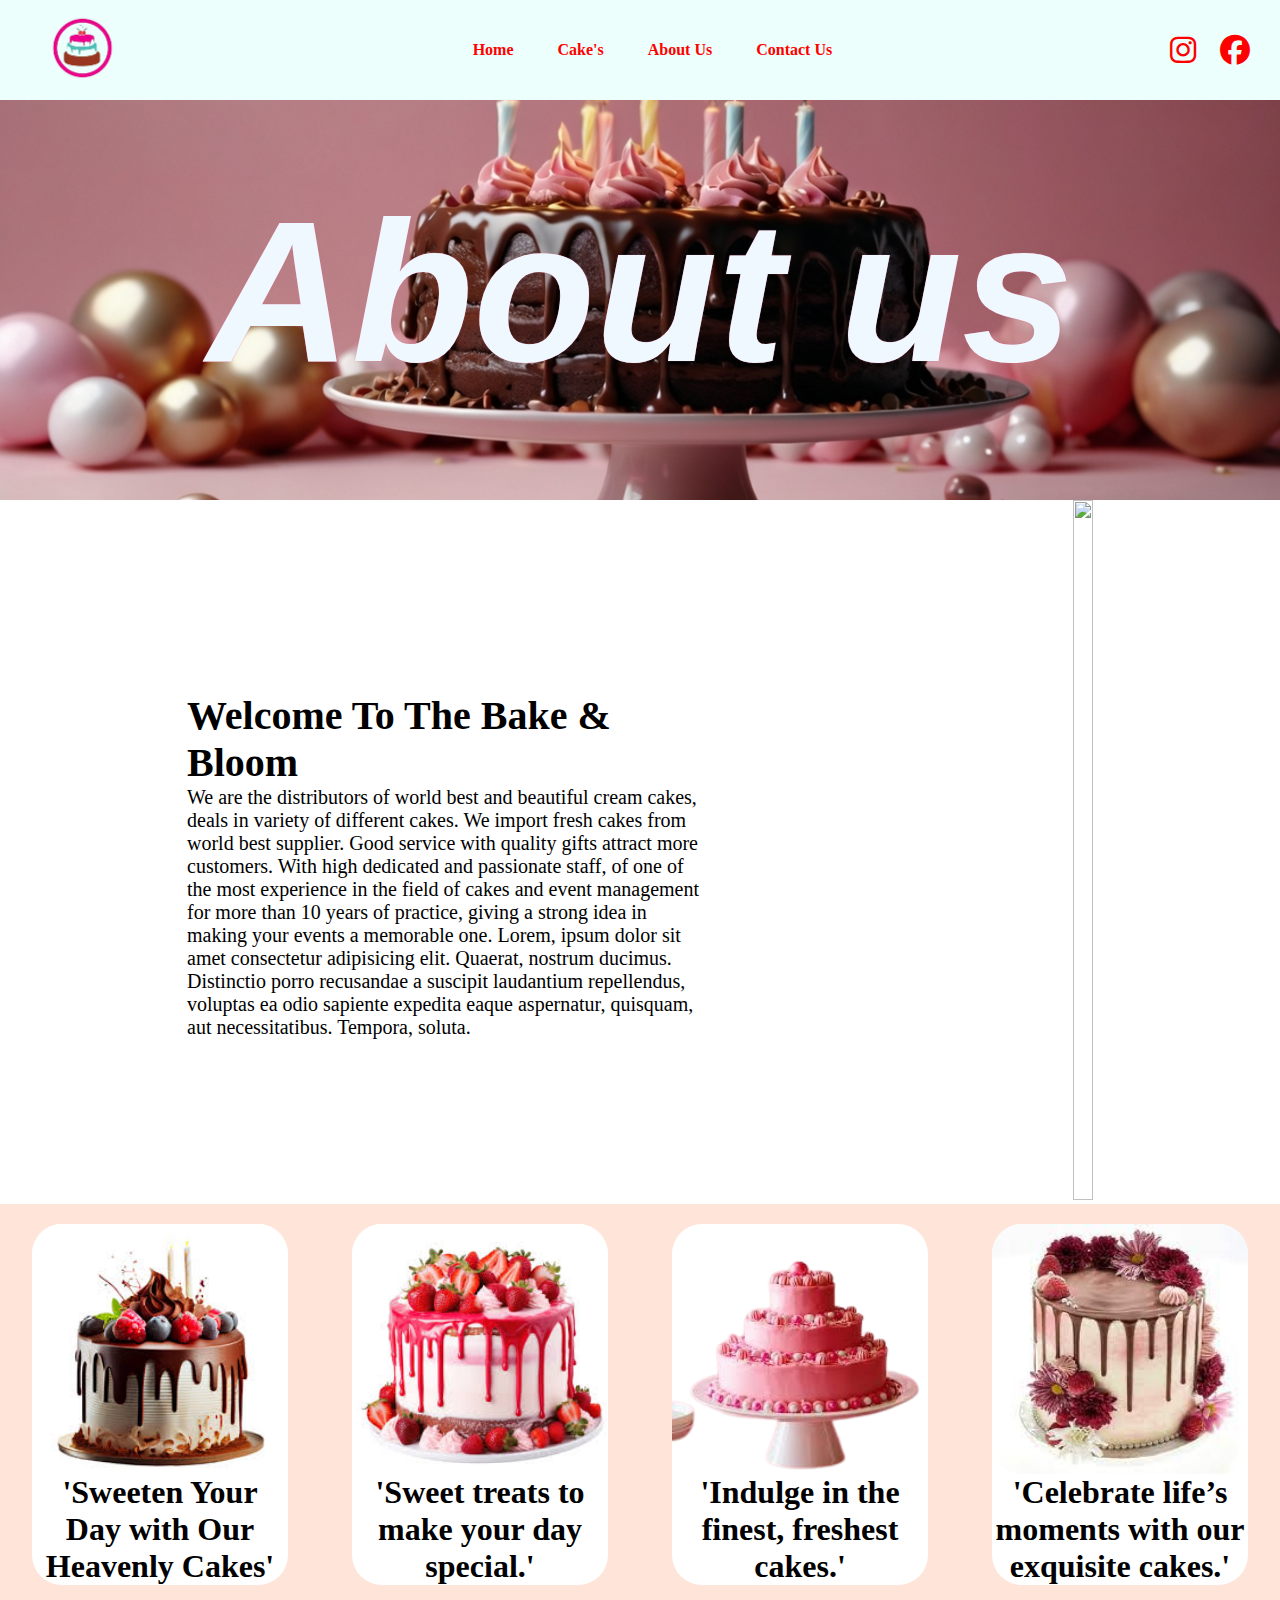
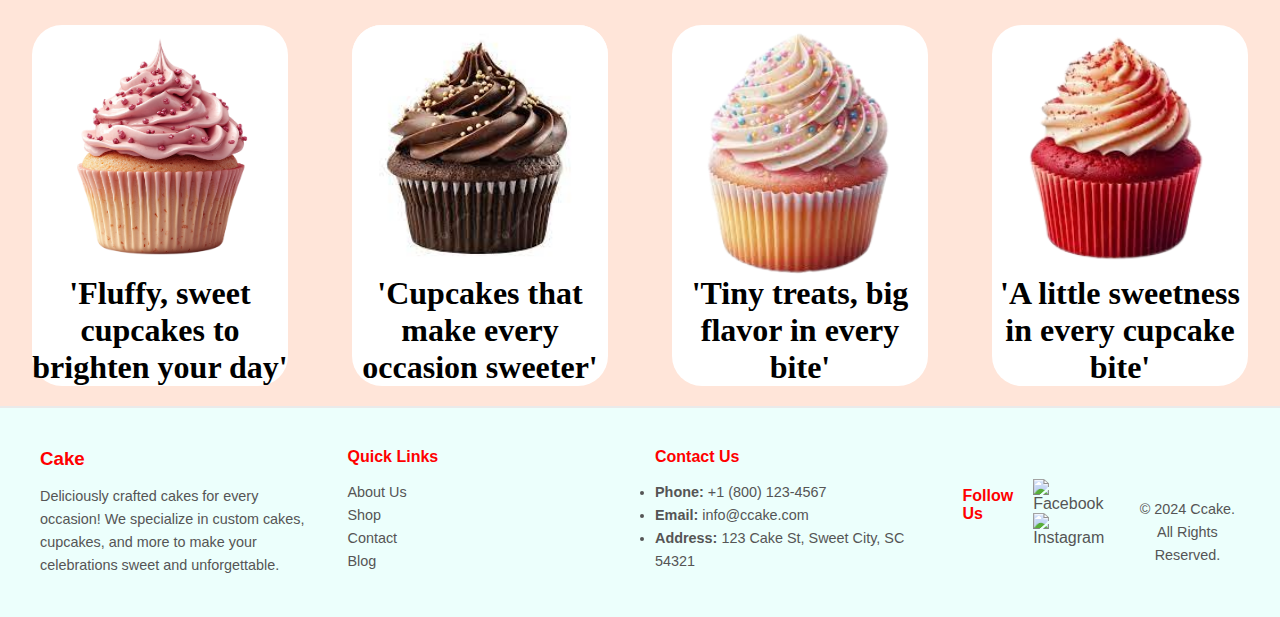
==== about.html @ 4dd2745a "first commit" ====
<!DOCTYPE html>
<html lang="en">
<head>
    <meta charset="UTF-8">
    <meta name="viewport" content="width=device-width, initial-scale=1.0">
    <title> ABOUT US</title>

      <!-- Icon Cdn Link  -->
     <link rel="stylesheet" href="https://cdnjs.cloudflare.com/ajax/libs/font-awesome/6.7.2/css/all.min.css">
        <!-- Icon Cdn Link  -->

    <link rel="stylesheet" href="css files/about.css">
    <link rel="stylesheet" href="css files/footer.css">
    <link rel="stylesheet" href="css files/style.css">
    <link rel="stylesheet" href="css files/nav.css">


</head>
<body>

          <!-- navbar section  -->
         <div id="nav"> </div>
         <!-- navbar section  -->
         <!-- About US  -->
         <div class="about-banner">
            <h1>About us </h1>
         </div>
         <!-- About US  -->

         
         <!-- Text SECTION  -->
         <div class="text-section">
            <div class="text">
                <h1>Welcome To The   Bake & Bloom</h1>
                <p>We are the distributors of world best and beautiful cream cakes, deals in variety of different cakes. We import fresh cakes from world best supplier. Good service with quality gifts attract more customers. With high dedicated and passionate staff, of one of the most experience in the field of cakes and event management for more than 10 years of practice, giving a strong idea in making your events a memorable one. Lorem, ipsum dolor sit amet consectetur adipisicing elit. Quaerat, nostrum ducimus. Distinctio porro recusandae a suscipit laudantium repellendus, voluptas ea odio sapiente expedita eaque aspernatur, quisquam, aut necessitatibus. Tempora, soluta.</p>
            </div>
            <div class="image">
                <img src="images/about_pic.png" alt="">            
            </div>
            </div>
         <!-- Text Section  -->



         <!-- Card section  -->
         <div id="card-section">
              </div>
         <!-- Card section  -->
      


         <!-- footer Section  -->
         <div id="footer">

         </div>
         <!-- footer Section  -->
        
        
         <!-- Custom Java Script Link  -->
         <script src="app.js"></script>
         <!-- Custom Java Script Link  -->
          

        
</body>
</html>
---- css files/about.css ----
*{
    margin: 0;
    padding: 0;
    box-sizing: border-box;
}
body, html {
    overflow-x: hidden; 
}
                  /* Banner Section  */
.about-banner{
   background-image: url('../images/b2.jpg');
    background-size: cover;
    background-position: center;
    background-repeat: no-repeat;
    height: 400px
}

.about-banner h1{

    font-size: 200px;
    color: aliceblue;
    text-align: center;
    font-weight: bold;
    text-shadow: 0px 0px 1px palevioletred;
    font-family: sans-serif;
    font-style: italic;
    padding: 6%;
}
@media(max-width:500px){
    .about-banner{
        background-position: fixed;
    }
    .about-banner h1{
        padding: 13%;
        font-size: 100px;
    }
}
@media(max-width:980px){
    .about-banner{
        background-position: fixed;
    }
    .about-banner h1{
        padding: 7%;
        font-size: 100px;
    }
}

                  /* Text Section */
.text-section{
    width: 100%;
    height: auto;
    display: flex;
    flex-wrap: wrap;
    justify-content: space-around;
 
}
.text-section .text{
    width: 40%;
    height: 300px;
    margin-top: 15%;
    
    
}
.text-section .text h1{
    font-size: 40px;
    font-weight: bold;
    text-shadow: pink;
    
    
}
.text-section .text p{

    font-size: 20px;
    
}

.text-section .image img{
    width: 100%;
    height: 700px;
    
}
            
 @media (max-width:460px){
    .text-section .text{
        width: 100%;
        height: 100px;
        overflow: hidden;
    }
    .text-section .text h1 {
        font-size: 15px;  
    }

    .text-section .text p {
        font-size: 10px;  
    }

    .text-section .image img{
        height:300px;
        width: 100%;
        margin-top: 30%;
    }
} 

@media(max-width:796px){
    
    .text-section .text{
        width: 100%;
        text-align: center;
        height: 400px;
    }
    
    .text-section .image{
        margin-top: 0;
    }
    .text-section .image img{
        width: 100%;
        height: 500px;
    ;
        
    }
}

@media (max-width: 1150px) {
    .text-section {
        flex-direction: column;
        align-items: center; 
    }

    .text-section .text {
        width: 80%; 
        margin-top: 10%;  
    }

    .text-section .text h1 {
        font-size: 30px;  
    }

    .text-section .text p {
        font-size: 18px;  
    }

    .text-section .image img {
        height: 400px;
        margin-top: 0;  
        
    }
}


@media (max-width: 1024px) {
    .text-section {
        flex-direction: column;  
        align-items: center;     }

    .text-section .text {
        width: 70%;
        margin-top: 10%;  
    }

    .text-section .text h1 {
        font-size: 35px;  
    }

    .text-section .text p {
        font-size: 18px; 
    }

    .text-section .image img {
        height: 500px;  
    }
}
---- css files/footer.css ----
/* footer section  */
    
.footer {
    background-color: rgb(236,255,252);
    padding: 40px 20px;
    font-family: Arial, sans-serif;
    color: #333;
    border-top: 2px solid #eaeaea;
}

.footer .container-f {
    max-width: 1200px;
    margin: 0 auto;
    display: flex;
    flex-wrap: wrap;
    justify-content: space-between;
    gap: 30px;
}

.footer h3, .footer h4 {
    color:rgb(255,0, 0);
    margin-bottom: 15px;
}

.footer p, .footer ul, .footer li {
    font-size: 0.9rem;
    color: #555;
    line-height: 1.6;
}

.footer a {
    text-decoration: none;
    color: #555;
}

.footer a:hover {
    color: rgb(255,0, 0);
}

.footer-about, .footer-links, .footer-contact, .footer-social {
    flex: 1;
    min-width: 250px;
}

.footer-links ul {
    list-style: none;
    padding: 0;
}

.footer-social {
    display: flex;
    align-items: center;
    gap: 20px;
}

.footer-social .social-icons a img {
    width: 24px;
    height: 24px;
}

.footer-bottom {
    text-align: center;
    font-size: 0.8rem;
    color: #777;
    margin-top: 40px;
}

/* Responsive CSS */
@media (max-width: 768px) {
    .footer .container-f {
        flex-direction: column;
        align-items: center;
    }
    .footer-about, .footer-links, .footer-contact, .footer-social {
        text-align: center;
        margin-bottom: 20px;
    }
    .footer-social {
        gap: 10px;
    }
}
---- css files/style.css ----
*{
    margin: 0;
    padding: 0;
    box-sizing: border-box;

}
body, html {
    overflow-x: hidden; 
}
.home-section{
    width: 100%;
    height: 400px;
    background-color:#ffb3c6 ;
    display: flex;
    align-items: center;
    justify-content: center;


}
@keyframes fadeIn {
    0% {
        opacity: 0;
        transform: translateY(20px); /* Start from below */
    }
    100% {
        opacity: 1;
        transform: translateY(0); /* End at normal position */
    }
}
.home-section .content{
    width: 40%;
    font-weight: bold;
    font-size: 30px;
    color: aliceblue;
    animation: fadeIn 1s ease-out 0.5s;
 
}
.home-section .content button{
    border-color: #ffb3c6;
    padding: 10px;
    background: white;
    color: #fb6f92;
    letter-spacing: 2px;
    font-weight: 550;
    border-radius: 5px;
    text-decoration: none;
    cursor: pointer;
    animation: fadeIn 1s ease-out 0.5s;

}
.home-section .image img {
      height: 400px;
      width: 100%;
}
@media (max-width: 768px) {
    .home-section .content {
        width: 50%; /* Make content take 50% of the width */
        font-size: 24px; /* Reduce font size */
    }
    .home-section .image img {
        height: 300px; /* Reduce image height */
    }
}
@media (max-width: 500px) {
    .home-section {
        flex-direction: column; /* Stack content and image vertically */
        height: auto; /* Adjust height to fit content */
        padding: 20px; /* Add padding for mobile */
    }
    .home-section .content {
        width: 100%; 
        font-size: 20px; 
        text-align: center; 
    }
    .home-section .image img {
        height: 250px; 
        width: 100%; 
    }
    .home-section .content button {
        width: 100%; 
        margin-top: 10px;
    }
}


                 /* Card Section  */
#card-section{
    width: 100%;
    height: auto;
    background-color: #ffe5d9;
    display: flex;
    flex-wrap: wrap;
    justify-content: space-around;
    animation: fadeIn 1s ease-out 0.5s;


}                 
.cards{
    margin: 20px;
    width: 20%;
    height: auto;
    background-color: white;
    border-radius: 2px solid white;
    border-radius: 30px;
    animation: fadeIn 1s ease-out 0.5s;
    display: flex;
    flex-direction: column;
    align-items: center;
    text-align: center;
    transition: 0.5s ease;

}
.cards:hover {
    transform: scale(1.05); 
    box-shadow: 0 4px 15px rgba(247, 60, 203, 0.2)};
.cards h1{
    margin: 0;
    padding: 10px;
    align-items: center;
    color:#3E1F12;
    font-size: 30px;


}
.cards img{
    width: 100%;
    border-radius: 30px;
    height: 250px;

}
@media (max-width: 1200px) {
    .cards {
        width: 30%;
    }
}

@media (max-width: 768px) {
    .cards {
        width: 45%;
    }
}

@media (max-width: 480px) {
    .cards {
        width: 80%;
    }
}

@media (max-width: 320px) {
    .cards {
        width: 100%;
    }
}
 


/* Basic Styling for Discount Banner */
.discount-banner {
    background-color: #ff6600; /* Bright orange to attract attention */
    color: white;
    padding: 15px 0;
    text-align: center;
    font-family: Arial, sans-serif;
    font-size: 1.2rem;
    position: relative;
}

.banner-content {
    display: flex;
    justify-content: center;
    align-items: center;
    flex-direction: column;
}

.discount-text {
    margin-bottom: 10px;
    font-size: 1.5rem;
    font-weight: bold;
}

.banner-button {
    background-color: white;
    color: #ff6600;
    padding: 10px 20px;
    font-size: 1rem;
    border-radius: 5px;
    text-decoration: none;
    font-weight: bold;
    transition: background-color 0.3s ease;
}

.banner-button:hover {
    background-color: #ff9e4b;
}

/* Responsive Styles */
@media (max-width: 768px) {
    .discount-banner {
        padding: 10px;
    }

    .discount-text {
        font-size: 1.2rem;
    }

    .banner-button {
        font-size: 0.9rem;
        padding: 8px 16px;
    }
}
---- css files/nav.css ----
/* *{
    margin: 0;
    padding: 0;
    box-sizing: border-box;
} */
#nav{
    width: 100%;
    height: 100px;
    background-color: rgb(236, 255, 252);
    display: flex;
    justify-content: space-between;
    align-items: center;
    padding: 10px 20px;

}
.logo img{
    width: 100%;
    height: 100px;
}
.nav-items li {
    display: flex;
    float: right;
    padding: 12px;
    list-style: none;
    gap: 20px;
}
.nav-items li a{
    text-decoration: none;
    color: rgb(255, 0, 0);
    font-size: 16px;
    transition: 0.3s;
    border-radius: 5px ;
    font-weight: 550;
    transition: 0.5s ease;
    padding: 10px;
}
.nav-items li a:hover{
        background-color:pink;
        color: white;
}

.links i{
    font-size: 30px;
    padding: 10px;
    color:rgb(255, 0, 0);
    
}
@media (max-width: 768px) {
    #nav {
        flex-wrap: wrap;
        height: auto;
    }

    .nav-items {
        flex-direction: column;
        align-items: center;
        width: 100%;
        gap: 10px;
        padding: 10px 0;
    }

    .nav-items li {
        width: 100%;
        padding: 10px 0;
    }

    .nav-items li a {
        font-size: 18px;
    }

    .links i {
        font-size: 25px;
    }
}

@media (max-width: 480px) {
    #nav {
        flex-wrap: wrap;
        height: auto;
    }

    .nav-items {
        flex-direction: column;
        align-items: center;
        width: 100%;
        gap: 10px;
        padding: 10px 0;
    }
    /* .nav-items {
        display: none; /* Hide navigation links for smaller screens (add toggle later if needed) */
    /* } */ 

    .logo img {
        height: 60px;
        align-items: center;
    }

    .links i {
    
        font-size: 20px;
        align-items: center;
    }
}
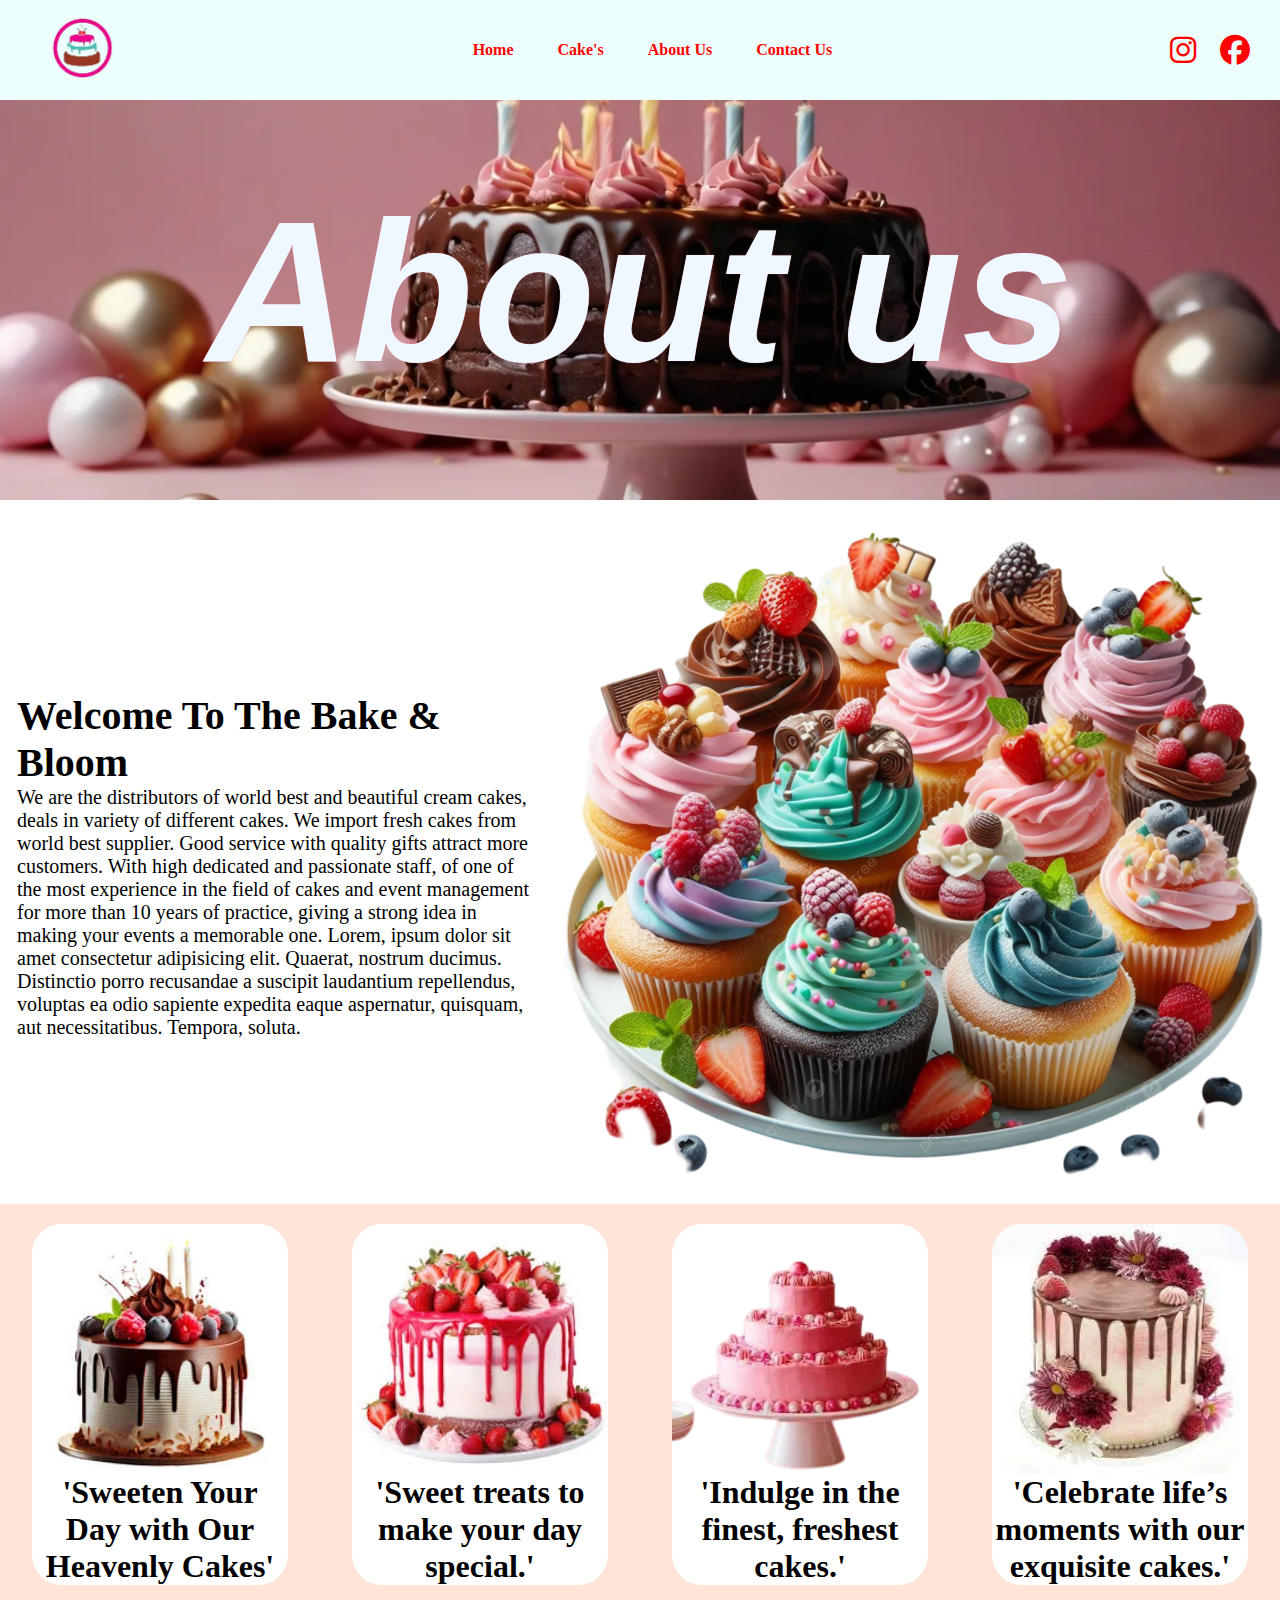
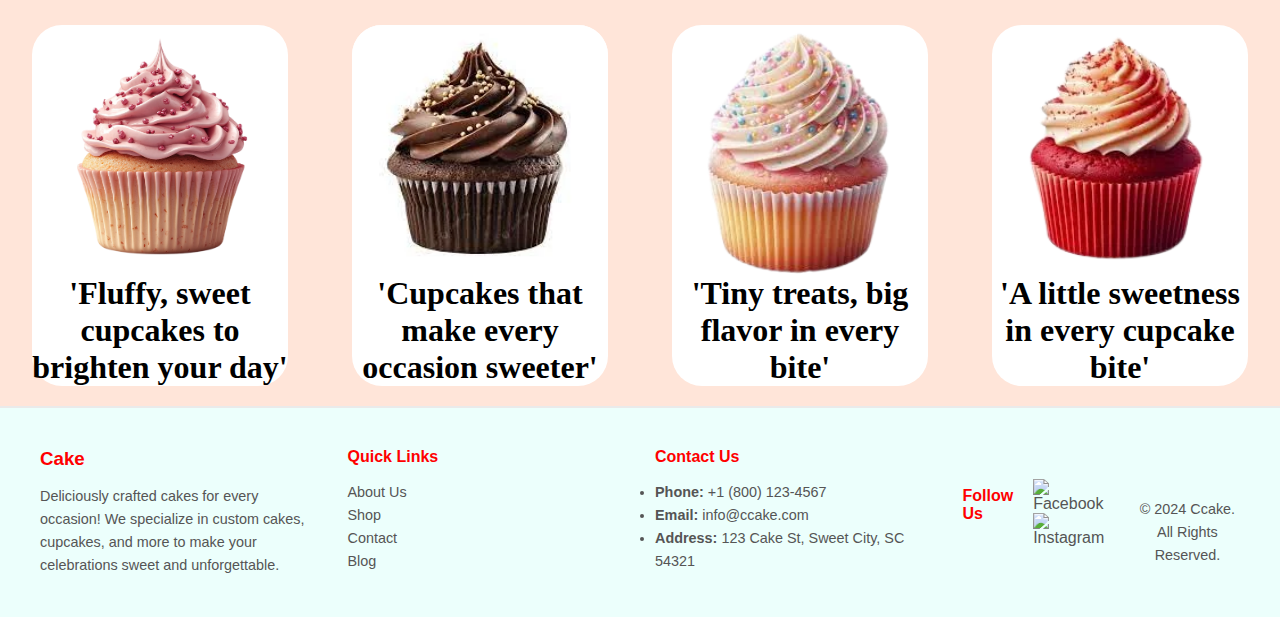
==== commit 7df949d3: "first-commit" ====
--- a/about.html
+++ b/about.html
@@ -35,7 +35,7 @@
                 <p>We are the distributors of world best and beautiful cream cakes, deals in variety of different cakes. We import fresh cakes from world best supplier. Good service with quality gifts attract more customers. With high dedicated and passionate staff, of one of the most experience in the field of cakes and event management for more than 10 years of practice, giving a strong idea in making your events a memorable one. Lorem, ipsum dolor sit amet consectetur adipisicing elit. Quaerat, nostrum ducimus. Distinctio porro recusandae a suscipit laudantium repellendus, voluptas ea odio sapiente expedita eaque aspernatur, quisquam, aut necessitatibus. Tempora, soluta.</p>
             </div>
             <div class="image">
-                <img src="images/about_pic.png" alt="">            
+                <img src="images/about_pic.webp" alt="">            
             </div>
             </div>
          <!-- Text Section  -->
--- a/css files/about.css
+++ b/css files/about.css
@@ -8,7 +8,7 @@
 }
                   /* Banner Section  */
 .about-banner{
-   background-image: url('../images/b2.jpg');
+   background-image: url('../images/b2.webp');
     background-size: cover;
     background-position: center;
     background-repeat: no-repeat;
